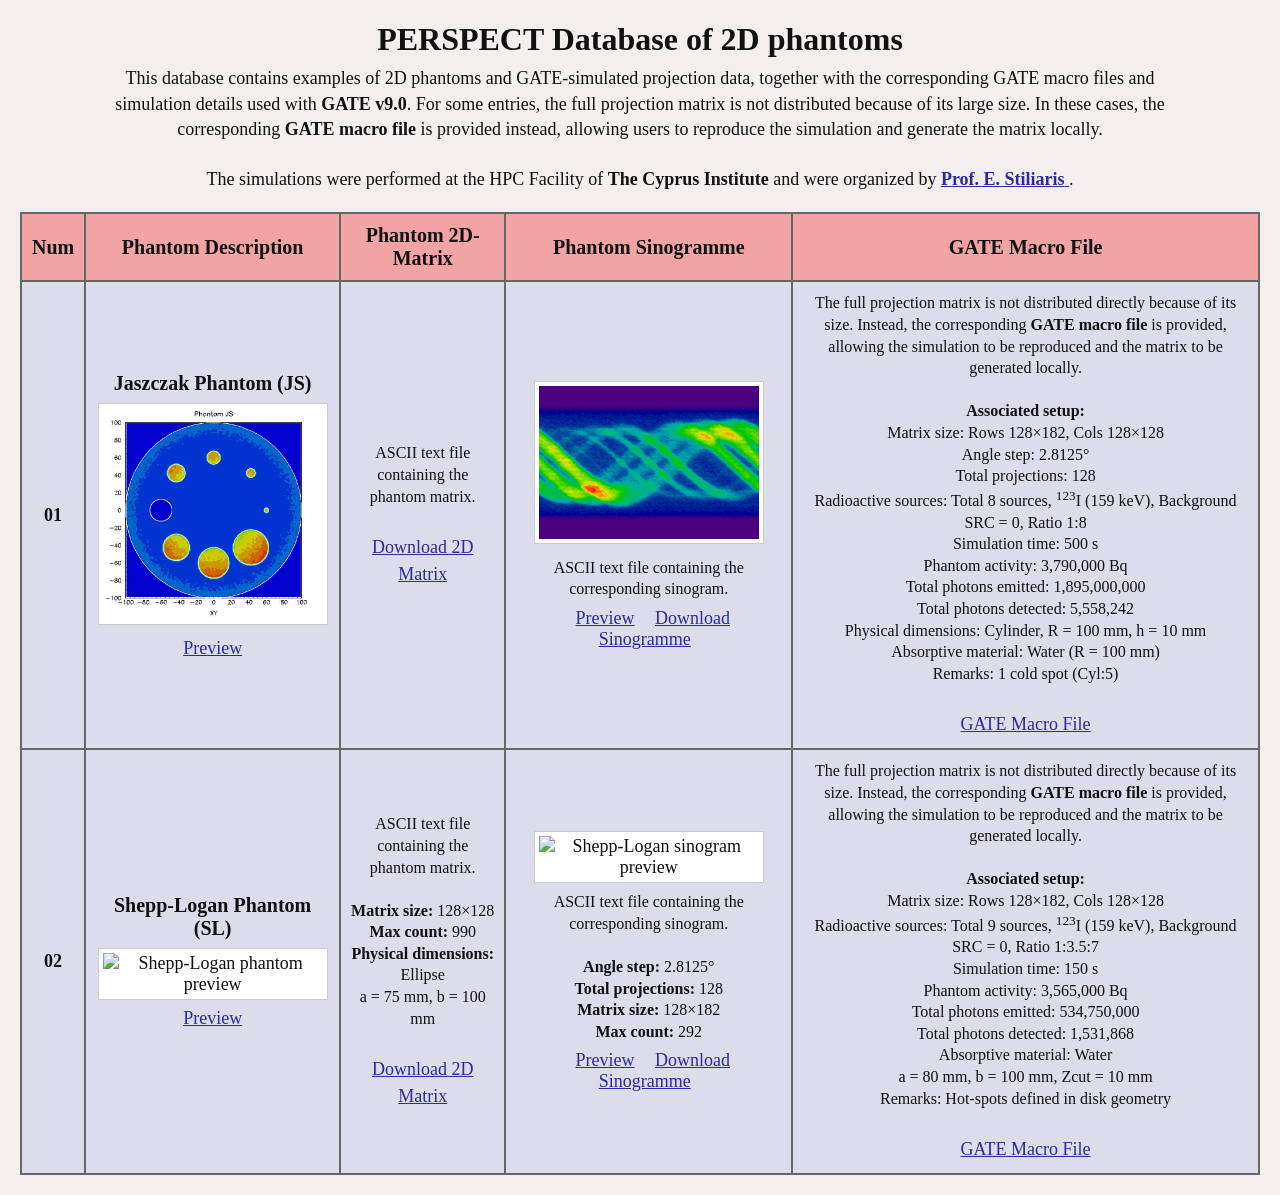
==== docs/database2D/index.html @ 07b5cd9d "Create index.html" ====
<!DOCTYPE html>
<html lang="en">
<head>
  <meta charset="UTF-8">
  <meta name="viewport" content="width=device-width, initial-scale=1.0">
  <title>PERSPECT Database</title>
  <style>
    body {
      font-family: "Times New Roman", serif;
      background: #f4efef;
      margin: 20px;
      color: #111;
    }

    h1, h2, p {
      text-align: center;
    }

    h1 {
      margin-bottom: 8px;
    }

    p.note {
      max-width: 1100px;
      margin: 0 auto 20px auto;
      font-size: 18px;
      line-height: 1.4;
    }

    table {
      width: 100%;
      border-collapse: collapse;
      background: #dcdceb;
    }

    th, td {
      border: 2px solid #666;
      padding: 10px;
      text-align: center;
      vertical-align: middle;
      font-size: 18px;
    }

    th {
      background: #f2a3a3;
      font-size: 20px;
      font-weight: bold;
    }

    td img {
      border: 1px solid #ccc;
      background: #fff;
      padding: 4px;
      max-width: 220px;
      height: auto;
    }

    a {
      color: #2a2aa5;
      text-decoration: underline;
      font-size: 18px;
    }

    .small {
      font-size: 16px;
      line-height: 1.35;
    }

    .entry-title {
      font-size: 20px;
      font-weight: bold;
      margin-bottom: 8px;
    }

    .preview-links {
      margin-top: 8px;
    }

    .preview-links a {
      margin: 0 8px;
    }

    .download-block {
      line-height: 1.5;
    }

    .container {
      overflow-x: auto;
    }
  </style>
</head>
<body>

  <h1>PERSPECT Database of 2D phantoms </h1>
  <p class="note">
    This database contains examples of 2D phantoms and GATE-simulated projection data, together with
    the corresponding GATE macro files and simulation details used with <strong>GATE v9.0</strong>.
    For some entries, the full projection matrix is not distributed because of its large size.
    In these cases, the corresponding <strong>GATE macro file</strong> is provided instead, allowing users
    to reproduce the simulation and generate the matrix locally.
    <br><br>

  The simulations were performed at the HPC Facility of <strong>The Cyprus Institute</strong> and were organized by
  <a href="https://www.cyi.ac.cy/index.php/eewrc/about-the-center/eewrc-our-people/author/197-efstathios-g-stiliaris.html" target="_blank">
    <strong>Prof. E. Stiliaris</strong>
  </a>.

    
  </p>
  <div class="container">
    <table>
      <thead>
        <tr>
          <th>Num</th>
          <th>Phantom Description</th>
          <th>Phantom 2D-Matrix</th>
          <th>Phantom Sinogramme</th>
          <th>GATE Macro File</th>
        </tr>
      </thead>
      <tbody>

        <!--  =========================   01_JS   ======================== -->
        <!--  ============================================================ -->
        <tr>
          <td><strong>01</strong></td>

          <td>
            <div class="entry-title">Jaszczak Phantom (JS)</div>
            <img src="entries/01_JS/phantom.jpg" alt="Jaszczak phantom preview">
            <div class="preview-links">
              <a href="entries/01_JS/phantom.jpg" target="_blank">Preview</a>
            </div>
          </td>

          <td class="download-block">
            <div class="small">
              ASCII text file containing the phantom matrix.
            </div>
            <br>
            <a href="entries/01_JS/phantom.txt" download>Download 2D Matrix</a>
          </td>

          <td>
            <img src="entries/01_JS/sinogram.jpg" alt="Jaszczak sinogram preview">
            <div class="small" style="margin-top: 8px;">
              ASCII text file containing the corresponding sinogram.
            </div>
            <div class="preview-links">
              <a href="entries/01_JS/sinogram.jpg" target="_blank">Preview</a>
              <a href="entries/01_JS/sinogram.txt" download>Download Sinogramme</a>
            </div>
          </td>

          <td class="download-block">

            <div class="small">
              The full projection matrix is not distributed directly because of its size.
              Instead, the corresponding <strong>GATE macro file</strong> is provided, allowing the simulation to be reproduced
              and the matrix to be generated locally.
              <br><br>
            
              <strong>Associated setup:</strong><br>
              Matrix size: Rows 128×182, Cols 128×128<br>
              Angle step: 2.8125&deg;<br>
              Total projections: 128<br>
              Radioactive sources: Total 8 sources, <sup>123</sup>I (159 keV), Background SRC = 0, Ratio 1:8<br>
              Simulation time: 500 s<br>
              Phantom activity: 3,790,000 Bq<br>
              Total photons emitted: 1,895,000,000<br>
              Total photons detected: 5,558,242<br>
              Physical dimensions: Cylinder, R = 100 mm, h = 10 mm<br>
              Absorptive material: Water (R = 100 mm)<br>
              Remarks: 1 cold spot (Cyl:5)
            </div>
            <br>
            <a href="entries/01_jaszczak/JSg.mac" download>GATE Macro File</a>            
          </td>
        </tr>

        <!--  =========================   01_SL   ======================== -->
        <!--  ============================================================ -->

        <tr>
          <td><strong>02</strong></td>
        
          <td>
            <div class="entry-title">Shepp-Logan Phantom (SL)</div>
            <img src="entries/02_SL/phantom.jpg" alt="Shepp-Logan phantom preview">
            <div class="preview-links">
              <a href="entries/02_SL/phantom.jpg" target="_blank">Preview</a>
            </div>
          </td>
        
          <td class="download-block">
            <div class="small">
              ASCII text file containing the phantom matrix.
              <br><br>
              <strong>Matrix size:</strong> 128×128<br>
              <strong>Max count:</strong> 990<br>
              <strong>Physical dimensions:</strong> Ellipse<br>
              a = 75 mm, b = 100 mm
            </div>
            <br>
            <a href="entries/02_SL/phantom.txt" download>Download 2D Matrix</a>
          </td>
        
          <td>
            <img src="entries/02_SL/sinogram.jpg" alt="Shepp-Logan sinogram preview">
            <div class="small" style="margin-top: 8px;">
              ASCII text file containing the corresponding sinogram.
              <br><br>
              <strong>Angle step:</strong> 2.8125&deg;<br>
              <strong>Total projections:</strong> 128<br>
              <strong>Matrix size:</strong> 128×182<br>
              <strong>Max count:</strong> 292
            </div>
            <div class="preview-links">
              <a href="entries/02_SL/sinogram.jpg" target="_blank">Preview</a>
              <a href="entries/02_SL/sinogram.txt" download>Download Sinogramme</a>
            </div>
          </td>
        
          <td class="download-block">
            <div class="small">
              The full projection matrix is not distributed directly because of its size.
              Instead, the corresponding <strong>GATE macro file</strong> is provided, allowing the simulation to be reproduced
              and the matrix to be generated locally.
              <br><br>
        
              <strong>Associated setup:</strong><br>
              Matrix size: Rows 128×182, Cols 128×128<br>
              Radioactive sources: Total 9 sources, <sup>123</sup>I (159 keV), Background SRC = 0, Ratio 1:3.5:7<br>
              Simulation time: 150 s<br>
              Phantom activity: 3,565,000 Bq<br>
              Total photons emitted: 534,750,000<br>
              Total photons detected: 1,531,868<br>
              Absorptive material: Water<br>
              a = 80 mm, b = 100 mm, Zcut = 10 mm<br>
              Remarks: Hot-spots defined in disk geometry
            </div>
            <br>
            <a href="entries/02_SL/SLg.mac" download>GATE Macro File</a>
          </td>
        </tr>



        
      </tbody>
    </table>
  </div>

</body>
</html>
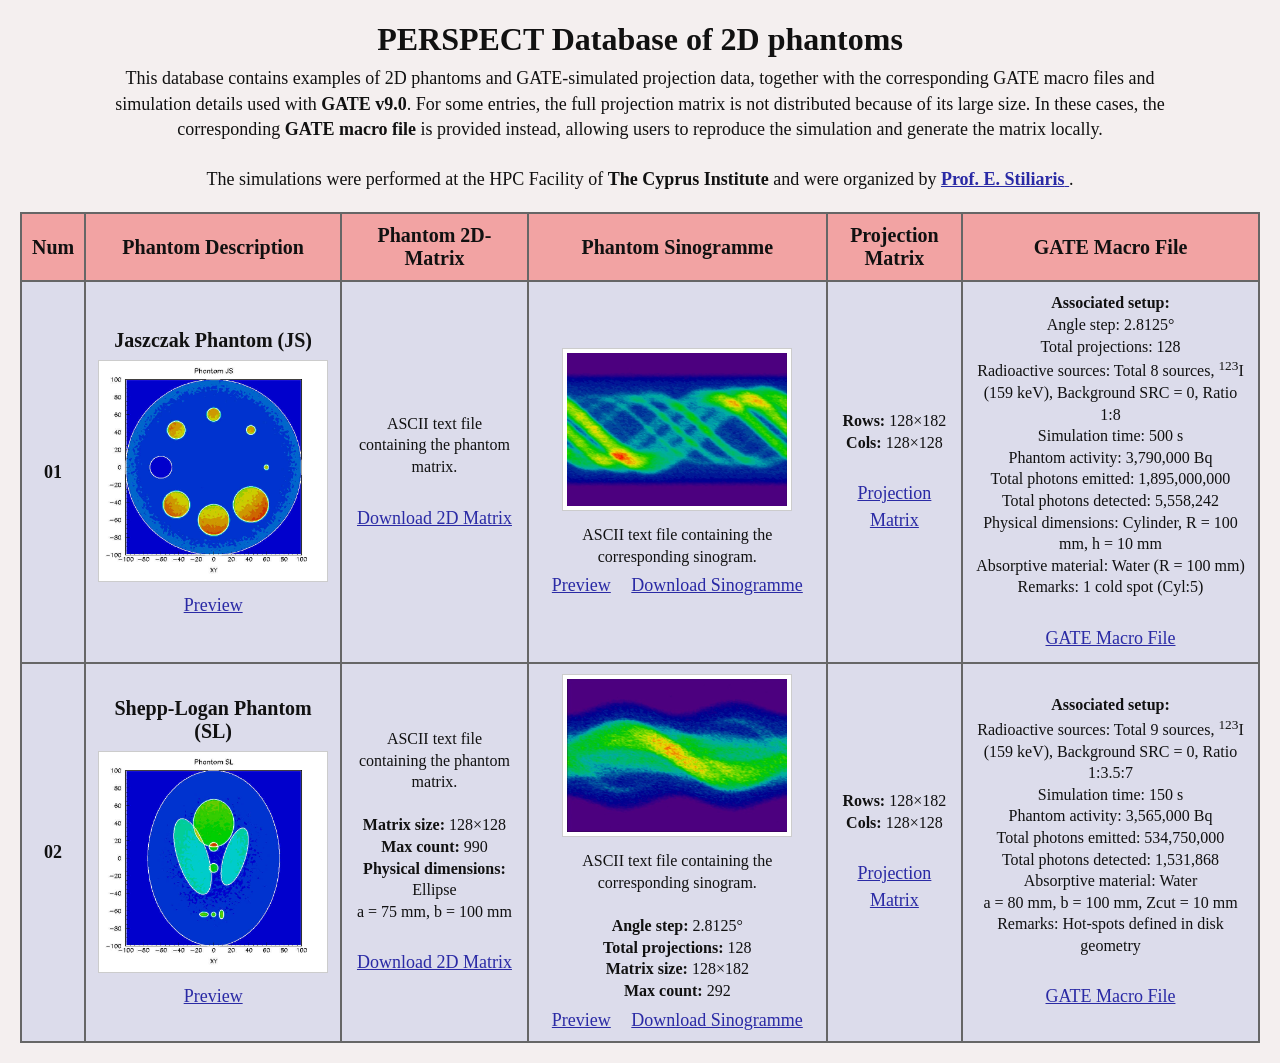
==== commit 2a647af3: "Update index.html" ====
--- a/docs/database2D/index.html
+++ b/docs/database2D/index.html
@@ -100,13 +100,12 @@
     to reproduce the simulation and generate the matrix locally.
     <br><br>
 
-  The simulations were performed at the HPC Facility of <strong>The Cyprus Institute</strong> and were organized by
-  <a href="https://www.cyi.ac.cy/index.php/eewrc/about-the-center/eewrc-our-people/author/197-efstathios-g-stiliaris.html" target="_blank">
-    <strong>Prof. E. Stiliaris</strong>
-  </a>.
-
-    
+    The simulations were performed at the HPC Facility of <strong>The Cyprus Institute</strong> and were organized by
+    <a href="https://www.cyi.ac.cy/index.php/eewrc/about-the-center/eewrc-our-people/author/197-efstathios-g-stiliaris.html" target="_blank">
+      <strong>Prof. E. Stiliaris</strong>
+    </a>.
   </p>
+
   <div class="container">
     <table>
       <thead>
@@ -115,6 +114,7 @@
           <th>Phantom Description</th>
           <th>Phantom 2D-Matrix</th>
           <th>Phantom Sinogramme</th>
+          <th>Projection Matrix</th>
           <th>GATE Macro File</th>
         </tr>
       </thead>
@@ -153,15 +153,21 @@
           </td>
 
           <td class="download-block">
-
-            <div class="small">
-              The full projection matrix is not distributed directly because of its size.
-              Instead, the corresponding <strong>GATE macro file</strong> is provided, allowing the simulation to be reproduced
-              and the matrix to be generated locally.
-              <br><br>
-            
+            <div class="small">
+              <strong>Rows:</strong> 128×182<br>
+              <strong>Cols:</strong> 128×128
+            </div>
+            <br>
+            <a href="entries/01_JS/PMJS_128.mtx.xz" download>Projection Matrix</a>
+          </td>
+
+          <td class="download-block">
+            <div class="small">
+<!--              The full projection matrix is large, and the corresponding <strong>GATE macro file</strong>
+              is also provided, allowing the simulation to be reproduced and the matrix to be generated locally.
+              <br><br>
+-->
               <strong>Associated setup:</strong><br>
-              Matrix size: Rows 128×182, Cols 128×128<br>
               Angle step: 2.8125&deg;<br>
               Total projections: 128<br>
               Radioactive sources: Total 8 sources, <sup>123</sup>I (159 keV), Background SRC = 0, Ratio 1:8<br>
@@ -174,16 +180,15 @@
               Remarks: 1 cold spot (Cyl:5)
             </div>
             <br>
-            <a href="entries/01_jaszczak/JSg.mac" download>GATE Macro File</a>            
+            <a href="entries/01_JS/JSg.mac" download>GATE Macro File</a>
           </td>
         </tr>
 
-        <!--  =========================   01_SL   ======================== -->
+        <!--  =========================   02_SL   ======================== -->
         <!--  ============================================================ -->
-
         <tr>
           <td><strong>02</strong></td>
-        
+
           <td>
             <div class="entry-title">Shepp-Logan Phantom (SL)</div>
             <img src="entries/02_SL/phantom.jpg" alt="Shepp-Logan phantom preview">
@@ -191,7 +196,7 @@
               <a href="entries/02_SL/phantom.jpg" target="_blank">Preview</a>
             </div>
           </td>
-        
+
           <td class="download-block">
             <div class="small">
               ASCII text file containing the phantom matrix.
@@ -204,7 +209,7 @@
             <br>
             <a href="entries/02_SL/phantom.txt" download>Download 2D Matrix</a>
           </td>
-        
+
           <td>
             <img src="entries/02_SL/sinogram.jpg" alt="Shepp-Logan sinogram preview">
             <div class="small" style="margin-top: 8px;">
@@ -220,16 +225,23 @@
               <a href="entries/02_SL/sinogram.txt" download>Download Sinogramme</a>
             </div>
           </td>
-        
-          <td class="download-block">
-            <div class="small">
-              The full projection matrix is not distributed directly because of its size.
-              Instead, the corresponding <strong>GATE macro file</strong> is provided, allowing the simulation to be reproduced
-              and the matrix to be generated locally.
-              <br><br>
-        
+
+          <td class="download-block">
+            <div class="small">
+              <strong>Rows:</strong> 128×182<br>
+              <strong>Cols:</strong> 128×128
+            </div>
+            <br>
+            <a href="entries/02_SL/PMSL_128.mtx.xz" download>Projection Matrix</a>
+          </td>
+
+          <td class="download-block">
+            <div class="small">
+<!--              The full projection matrix is large, and the corresponding <strong>GATE macro file</strong>
+              is also provided, allowing the simulation to be reproduced and the matrix to be generated locally.
+              <br><br>
+-->
               <strong>Associated setup:</strong><br>
-              Matrix size: Rows 128×182, Cols 128×128<br>
               Radioactive sources: Total 9 sources, <sup>123</sup>I (159 keV), Background SRC = 0, Ratio 1:3.5:7<br>
               Simulation time: 150 s<br>
               Phantom activity: 3,565,000 Bq<br>
@@ -244,9 +256,6 @@
           </td>
         </tr>
 
-
-
-        
       </tbody>
     </table>
   </div>
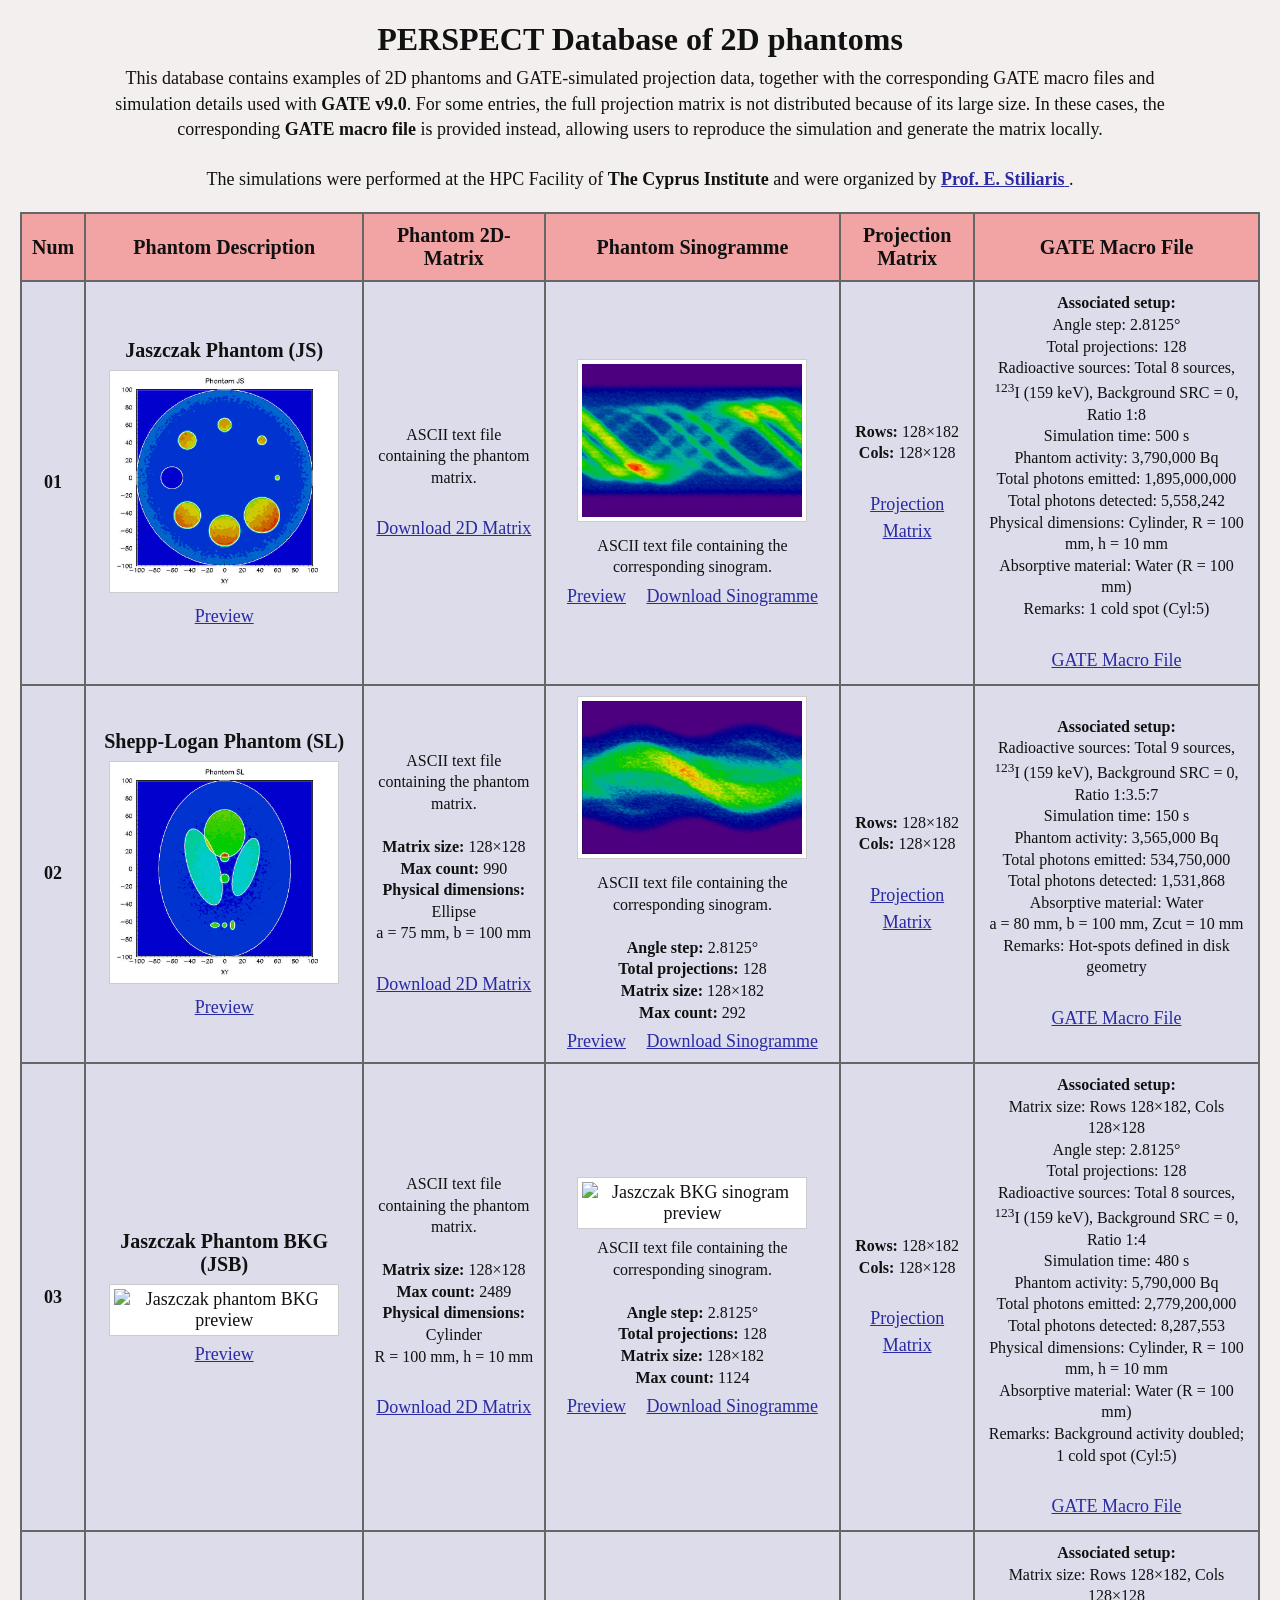
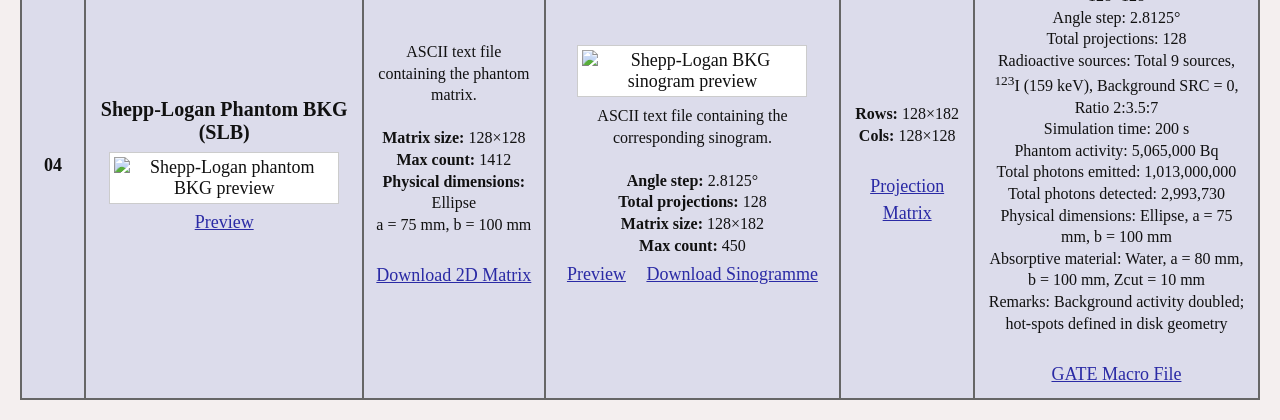
==== commit 23cc8b3a: "Update index.html" ====
--- a/docs/database2D/index.html
+++ b/docs/database2D/index.html
@@ -256,6 +256,150 @@
           </td>
         </tr>
 
+        <!--  =========================   03_JSB   ======================== -->
+        <!--  ============================================================ -->
+        <tr>
+          <td><strong>03</strong></td>
+        
+          <td>
+            <div class="entry-title">Jaszczak Phantom BKG (JSB)</div>
+            <img src="entries/03_JSB/JSB_Conto.jpg" alt="Jaszczak phantom BKG preview">
+            <div class="preview-links">
+              <a href="entries/03_JSB/JSB_Conto.jpg" target="_blank">Preview</a>
+            </div>
+          </td>
+        
+          <td class="download-block">
+            <div class="small">
+              ASCII text file containing the phantom matrix.
+              <br><br>
+              <strong>Matrix size:</strong> 128×128<br>
+              <strong>Max count:</strong> 2489<br>
+              <strong>Physical dimensions:</strong> Cylinder<br>
+              R = 100 mm, h = 10 mm
+            </div>
+            <br>
+            <a href="entries/03_JSB/JSB_Det_128.mtx" download>Download 2D Matrix</a>
+          </td>
+        
+          <td>
+            <img src="entries/03_JSB/JSB_Sino.jpg" alt="Jaszczak BKG sinogram preview">
+            <div class="small" style="margin-top: 8px;">
+              ASCII text file containing the corresponding sinogram.
+              <br><br>
+              <strong>Angle step:</strong> 2.8125&deg;<br>
+              <strong>Total projections:</strong> 128<br>
+              <strong>Matrix size:</strong> 128×182<br>
+              <strong>Max count:</strong> 1124
+            </div>
+            <div class="preview-links">
+              <a href="entries/03_JSB/JSB_Sino.jpg" target="_blank">Preview</a>
+              <a href="entries/03_JSB/JSB_182x128.sin" download>Download Sinogramme</a>
+            </div>
+          </td>
+        
+          <td class="download-block">
+            <div class="small">
+              <strong>Rows:</strong> 128×182<br>
+              <strong>Cols:</strong> 128×128
+            </div>
+            <br>
+            <a href="entries/03_JSB/PMJS_128.mtx.gz" download>Projection Matrix</a>
+          </td>
+        
+          <td class="download-block">
+            <div class="small">
+              <strong>Associated setup:</strong><br>
+              Matrix size: Rows 128×182, Cols 128×128<br>
+              Angle step: 2.8125&deg;<br>
+              Total projections: 128<br>
+              Radioactive sources: Total 8 sources, <sup>123</sup>I (159 keV), Background SRC = 0, Ratio 1:4<br>
+              Simulation time: 480 s<br>
+              Phantom activity: 5,790,000 Bq<br>
+              Total photons emitted: 2,779,200,000<br>
+              Total photons detected: 8,287,553<br>
+              Physical dimensions: Cylinder, R = 100 mm, h = 10 mm<br>
+              Absorptive material: Water (R = 100 mm)<br>
+              Remarks: Background activity doubled; 1 cold spot (Cyl:5)
+            </div>
+            <br>
+            <a href="entries/03_JSB/JSBg.mac" download>GATE Macro File</a>
+          </td>
+        </tr>
+        
+        <!--  =========================   04_SLB   ======================== -->
+        <!--  ============================================================ -->
+        <tr>
+          <td><strong>04</strong></td>
+        
+          <td>
+            <div class="entry-title">Shepp-Logan Phantom BKG (SLB)</div>
+            <img src="entries/04_SLB/SLB_Conto.jpg" alt="Shepp-Logan phantom BKG preview">
+            <div class="preview-links">
+              <a href="entries/04_SLB/SLB_Conto.jpg" target="_blank">Preview</a>
+            </div>
+          </td>
+        
+          <td class="download-block">
+            <div class="small">
+              ASCII text file containing the phantom matrix.
+              <br><br>
+              <strong>Matrix size:</strong> 128×128<br>
+              <strong>Max count:</strong> 1412<br>
+              <strong>Physical dimensions:</strong> Ellipse<br>
+              a = 75 mm, b = 100 mm
+            </div>
+            <br>
+            <a href="entries/04_SLB/SLB_Det_128.mtx" download>Download 2D Matrix</a>
+          </td>
+        
+          <td>
+            <img src="entries/04_SLB/SLB_Sino.jpg" alt="Shepp-Logan BKG sinogram preview">
+            <div class="small" style="margin-top: 8px;">
+              ASCII text file containing the corresponding sinogram.
+              <br><br>
+              <strong>Angle step:</strong> 2.8125&deg;<br>
+              <strong>Total projections:</strong> 128<br>
+              <strong>Matrix size:</strong> 128×182<br>
+              <strong>Max count:</strong> 450
+            </div>
+            <div class="preview-links">
+              <a href="entries/04_SLB/SLB_Sino.jpg" target="_blank">Preview</a>
+              <a href="entries/04_SLB/SLB_182x128.sin" download>Download Sinogramme</a>
+            </div>
+          </td>
+        
+          <td class="download-block">
+            <div class="small">
+              <strong>Rows:</strong> 128×182<br>
+              <strong>Cols:</strong> 128×128
+            </div>
+            <br>
+            <a href="entries/04_SLB/PMSL_128.mtx.gz" download>Projection Matrix</a>
+          </td>
+        
+          <td class="download-block">
+            <div class="small">
+              <strong>Associated setup:</strong><br>
+              Matrix size: Rows 128×182, Cols 128×128<br>
+              Angle step: 2.8125&deg;<br>
+              Total projections: 128<br>
+              Radioactive sources: Total 9 sources, <sup>123</sup>I (159 keV), Background SRC = 0, Ratio 2:3.5:7<br>
+              Simulation time: 200 s<br>
+              Phantom activity: 5,065,000 Bq<br>
+              Total photons emitted: 1,013,000,000<br>
+              Total photons detected: 2,993,730<br>
+              Physical dimensions: Ellipse, a = 75 mm, b = 100 mm<br>
+              Absorptive material: Water, a = 80 mm, b = 100 mm, Zcut = 10 mm<br>
+              Remarks: Background activity doubled; hot-spots defined in disk geometry
+            </div>
+            <br>
+            <a href="entries/04_SLB/SLBg.mac" download>GATE Macro File</a>
+          </td>
+        </tr>
+        
+        
+        
       </tbody>
     </table>
   </div>
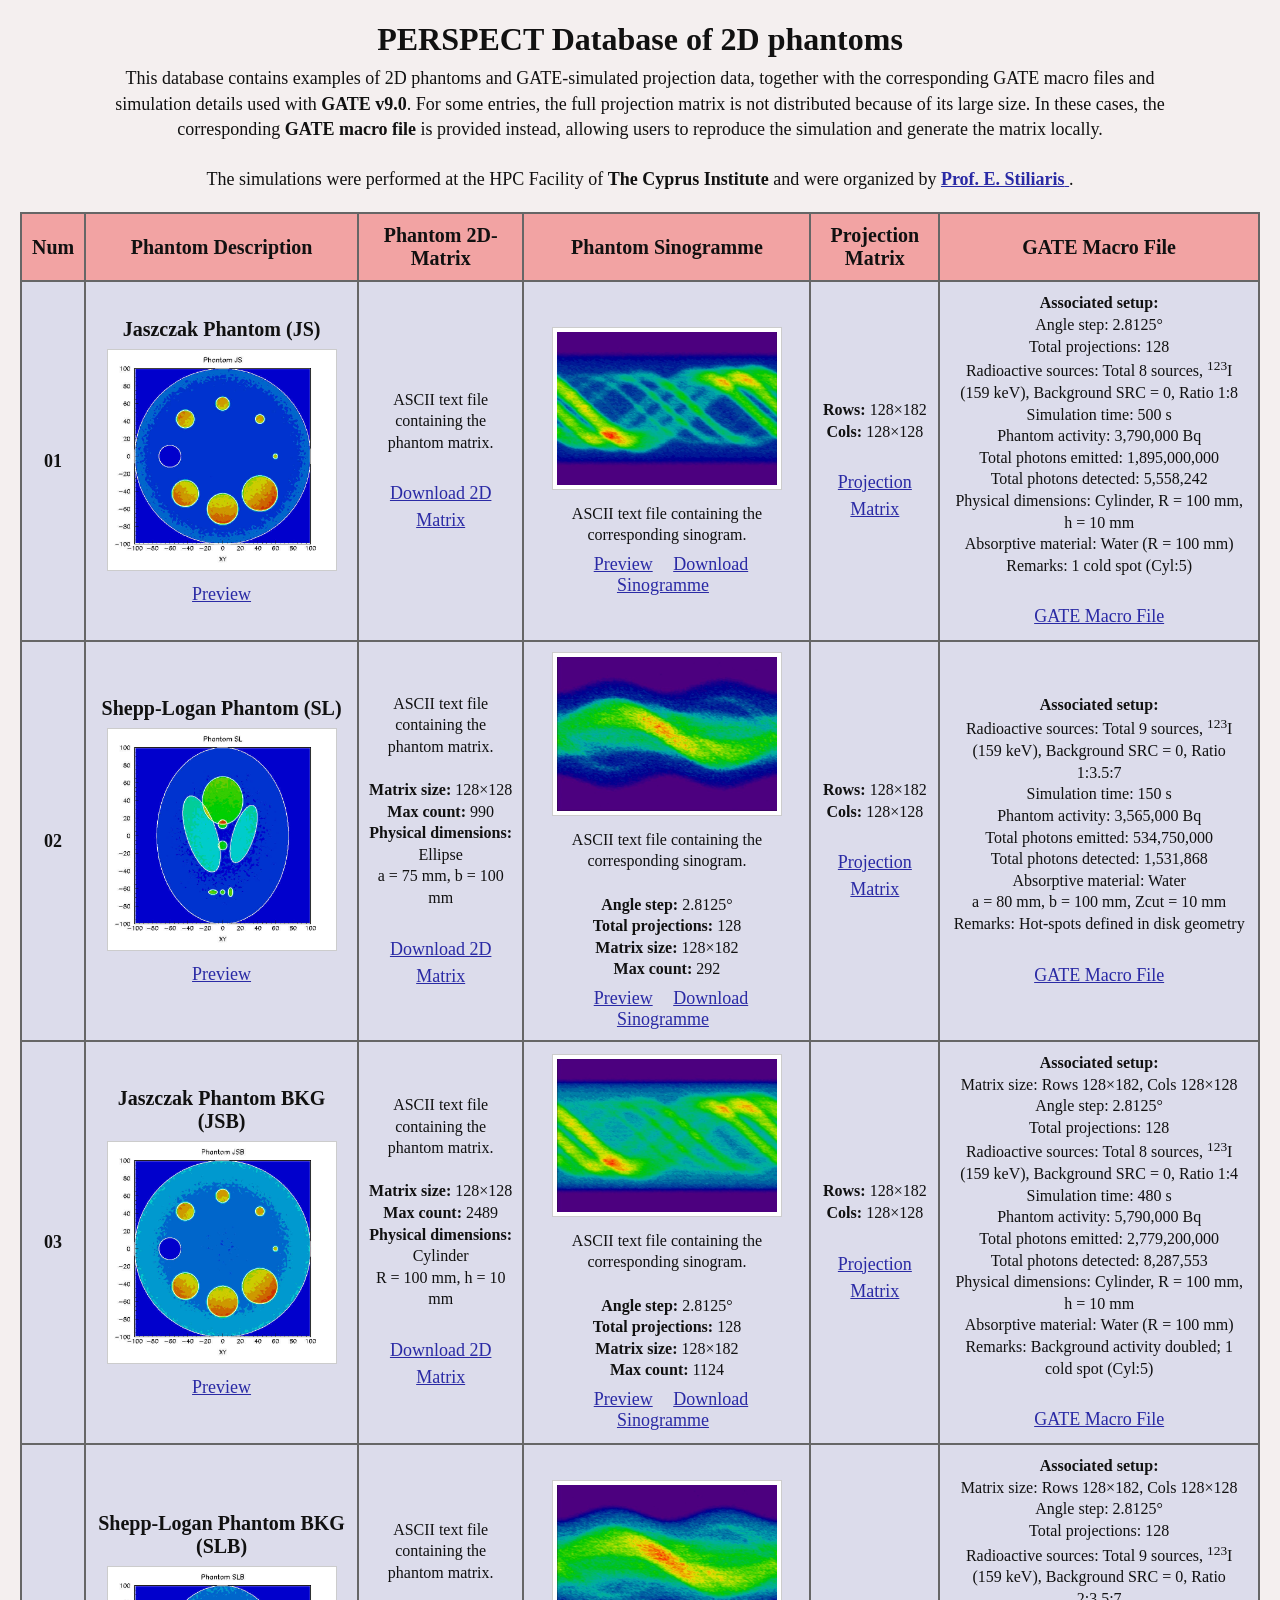
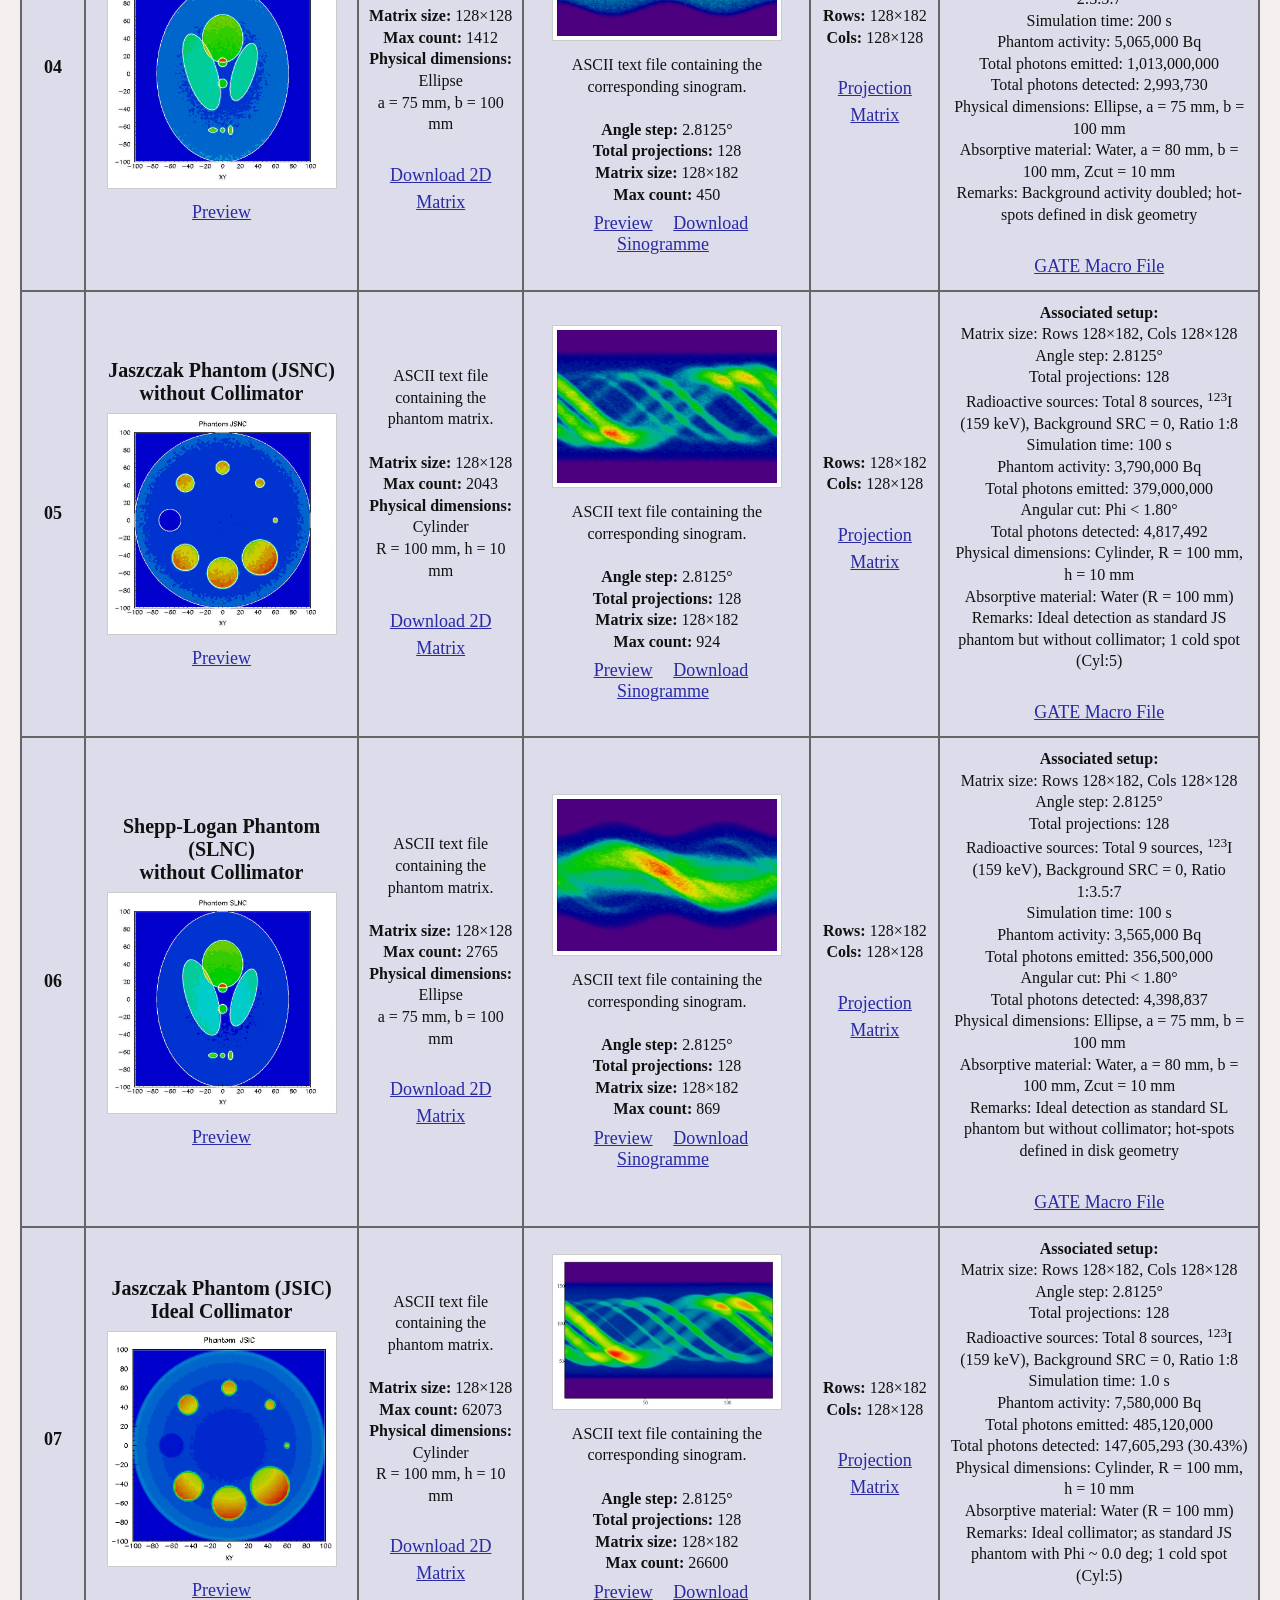
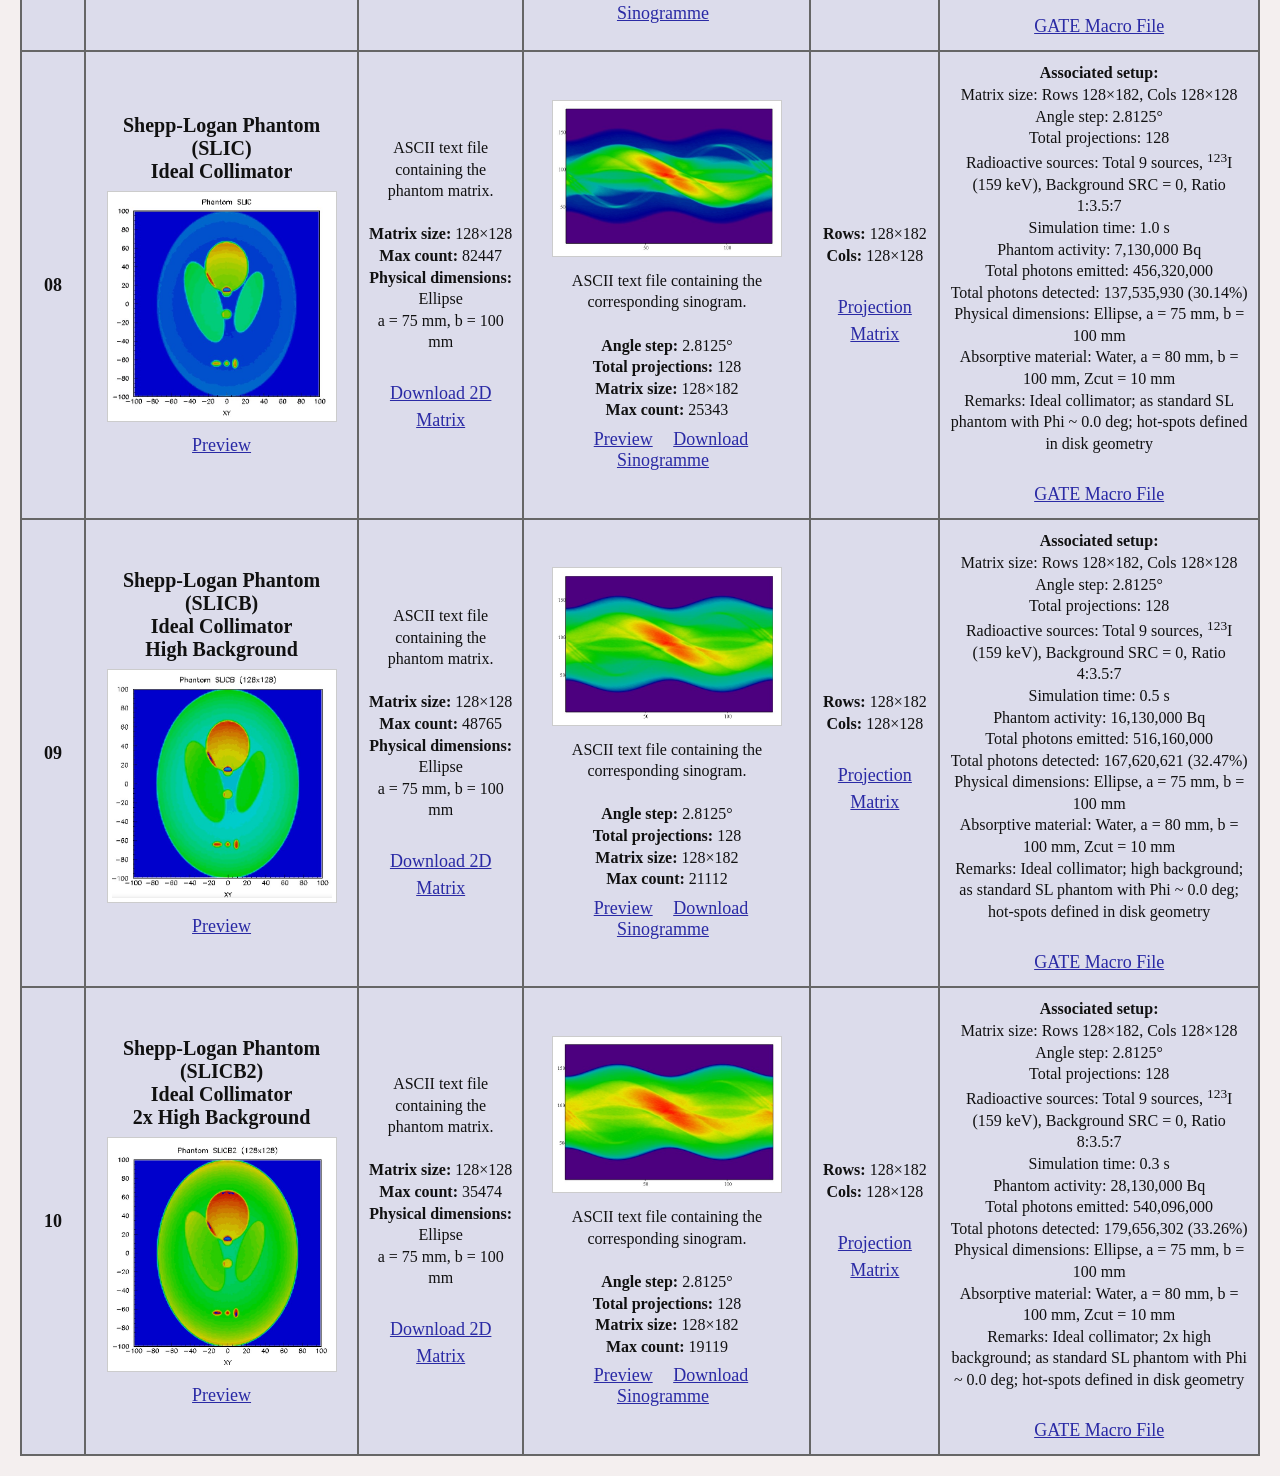
==== commit 938877a3: "Update index.html" ====
--- a/docs/database2D/index.html
+++ b/docs/database2D/index.html
@@ -398,7 +398,438 @@
           </td>
         </tr>
         
-        
+
+      <!--  =========================   05_JSNC   ======================== -->
+      <!--  ============================================================= -->
+      <tr>
+        <td><strong>05</strong></td>
+      
+        <td>
+          <div class="entry-title">Jaszczak Phantom (JSNC)<br>without Collimator</div>
+          <img src="entries/05_JSNC/JSNC_Conto.jpg" alt="Jaszczak phantom without collimator preview">
+          <div class="preview-links">
+            <a href="entries/05_JSNC/JSNC_Conto.jpg" target="_blank">Preview</a>
+          </div>
+        </td>
+      
+        <td class="download-block">
+          <div class="small">
+            ASCII text file containing the phantom matrix.
+            <br><br>
+            <strong>Matrix size:</strong> 128×128<br>
+            <strong>Max count:</strong> 2043<br>
+            <strong>Physical dimensions:</strong> Cylinder<br>
+            R = 100 mm, h = 10 mm
+          </div>
+          <br>
+          <a href="entries/05_JSNC/JSNC_Det_128.mtx" download>Download 2D Matrix</a>
+        </td>
+      
+        <td>
+          <img src="entries/05_JSNC/JSNC_Sino.jpg" alt="Jaszczak without collimator sinogram preview">
+          <div class="small" style="margin-top: 8px;">
+            ASCII text file containing the corresponding sinogram.
+            <br><br>
+            <strong>Angle step:</strong> 2.8125&deg;<br>
+            <strong>Total projections:</strong> 128<br>
+            <strong>Matrix size:</strong> 128×182<br>
+            <strong>Max count:</strong> 924
+          </div>
+          <div class="preview-links">
+            <a href="entries/05_JSNC/JSNC_Sino.jpg" target="_blank">Preview</a>
+            <a href="entries/05_JSNC/JSNC_182x128.sin" download>Download Sinogramme</a>
+          </div>
+        </td>
+      
+        <td class="download-block">
+          <div class="small">
+            <strong>Rows:</strong> 128×182<br>
+            <strong>Cols:</strong> 128×128
+          </div>
+          <br>
+          <a href="entries/05_JSNC/PMJSNC_128.mtx.gz" download>Projection Matrix</a>
+        </td>
+      
+        <td class="download-block">
+          <div class="small">
+            <strong>Associated setup:</strong><br>
+            Matrix size: Rows 128×182, Cols 128×128<br>
+            Angle step: 2.8125&deg;<br>
+            Total projections: 128<br>
+            Radioactive sources: Total 8 sources, <sup>123</sup>I (159 keV), Background SRC = 0, Ratio 1:8<br>
+            Simulation time: 100 s<br>
+            Phantom activity: 3,790,000 Bq<br>
+            Total photons emitted: 379,000,000<br>
+            Angular cut: Phi &lt; 1.80&deg;<br>
+            Total photons detected: 4,817,492<br>
+            Physical dimensions: Cylinder, R = 100 mm, h = 10 mm<br>
+            Absorptive material: Water (R = 100 mm)<br>
+            Remarks: Ideal detection as standard JS phantom but without collimator; 1 cold spot (Cyl:5)
+          </div>
+          <br>
+          <a href="entries/05_JSNC/JSNCg.mac" download>GATE Macro File</a>
+        </td>
+      </tr>
+      
+      <!--  =========================   06_SLNC   ======================== -->
+      <!--  ============================================================= -->
+      <tr>
+        <td><strong>06</strong></td>
+      
+        <td>
+          <div class="entry-title">Shepp-Logan Phantom (SLNC)<br>without Collimator</div>
+          <img src="entries/06_SLNC/SLNC_Conto.jpg" alt="Shepp-Logan phantom without collimator preview">
+          <div class="preview-links">
+            <a href="entries/06_SLNC/SLNC_Conto.jpg" target="_blank">Preview</a>
+          </div>
+        </td>
+      
+        <td class="download-block">
+          <div class="small">
+            ASCII text file containing the phantom matrix.
+            <br><br>
+            <strong>Matrix size:</strong> 128×128<br>
+            <strong>Max count:</strong> 2765<br>
+            <strong>Physical dimensions:</strong> Ellipse<br>
+            a = 75 mm, b = 100 mm
+          </div>
+          <br>
+          <a href="entries/06_SLNC/SLNC_Det_128.mtx" download>Download 2D Matrix</a>
+        </td>
+      
+        <td>
+          <img src="entries/06_SLNC/SLNC_Sino.jpg" alt="Shepp-Logan without collimator sinogram preview">
+          <div class="small" style="margin-top: 8px;">
+            ASCII text file containing the corresponding sinogram.
+            <br><br>
+            <strong>Angle step:</strong> 2.8125&deg;<br>
+            <strong>Total projections:</strong> 128<br>
+            <strong>Matrix size:</strong> 128×182<br>
+            <strong>Max count:</strong> 869
+          </div>
+          <div class="preview-links">
+            <a href="entries/06_SLNC/SLNC_Sino.jpg" target="_blank">Preview</a>
+            <a href="entries/06_SLNC/SLNC_182x128.sin" download>Download Sinogramme</a>
+          </div>
+        </td>
+      
+        <td class="download-block">
+          <div class="small">
+            <strong>Rows:</strong> 128×182<br>
+            <strong>Cols:</strong> 128×128
+          </div>
+          <br>
+          <a href="entries/06_SLNC/PMSLNC_128.mtx.gz" download>Projection Matrix</a>
+        </td>
+      
+        <td class="download-block">
+          <div class="small">
+            <strong>Associated setup:</strong><br>
+            Matrix size: Rows 128×182, Cols 128×128<br>
+            Angle step: 2.8125&deg;<br>
+            Total projections: 128<br>
+            Radioactive sources: Total 9 sources, <sup>123</sup>I (159 keV), Background SRC = 0, Ratio 1:3.5:7<br>
+            Simulation time: 100 s<br>
+            Phantom activity: 3,565,000 Bq<br>
+            Total photons emitted: 356,500,000<br>
+            Angular cut: Phi &lt; 1.80&deg;<br>
+            Total photons detected: 4,398,837<br>
+            Physical dimensions: Ellipse, a = 75 mm, b = 100 mm<br>
+            Absorptive material: Water, a = 80 mm, b = 100 mm, Zcut = 10 mm<br>
+            Remarks: Ideal detection as standard SL phantom but without collimator; hot-spots defined in disk geometry
+          </div>
+          <br>
+          <a href="entries/06_SLNC/SLNCg.mac" download>GATE Macro File</a>
+        </td>
+      </tr>
+      
+
+
+      <!--  =========================   07_JSIC   ======================== -->
+      <!--  ============================================================= -->
+      <tr>
+        <td><strong>07</strong></td>
+      
+        <td>
+          <div class="entry-title">Jaszczak Phantom (JSIC)<br>Ideal Collimator</div>
+          <img src="entries/07_JSIC/JSIC_Conto.jpg" alt="Jaszczak ideal collimator preview">
+          <div class="preview-links">
+            <a href="entries/07_JSIC/JSIC_Conto.jpg" target="_blank">Preview</a>
+          </div>
+        </td>
+      
+        <td class="download-block">
+          <div class="small">
+            ASCII text file containing the phantom matrix.
+            <br><br>
+            <strong>Matrix size:</strong> 128×128<br>
+            <strong>Max count:</strong> 62073<br>
+            <strong>Physical dimensions:</strong> Cylinder<br>
+            R = 100 mm, h = 10 mm
+          </div>
+          <br>
+          <a href="entries/07_JSIC/JSIC_Det_128.mtx" download>Download 2D Matrix</a>
+        </td>
+      
+        <td>
+          <img src="entries/07_JSIC/JSIC_Sino.jpg" alt="Jaszczak ideal collimator sinogram preview">
+          <div class="small" style="margin-top: 8px;">
+            ASCII text file containing the corresponding sinogram.
+            <br><br>
+            <strong>Angle step:</strong> 2.8125&deg;<br>
+            <strong>Total projections:</strong> 128<br>
+            <strong>Matrix size:</strong> 128×182<br>
+            <strong>Max count:</strong> 26600
+          </div>
+          <div class="preview-links">
+            <a href="entries/07_JSIC/JSIC_Sino.jpg" target="_blank">Preview</a>
+            <a href="entries/07_JSIC/JSIC_182x128.sin" download>Download Sinogramme</a>
+          </div>
+        </td>
+      
+        <td class="download-block">
+          <div class="small">
+            <strong>Rows:</strong> 128×182<br>
+            <strong>Cols:</strong> 128×128
+          </div>
+          <br>
+          <a href="entries/07_JSIC/PMJSNC_128.mtx.gz" download>Projection Matrix</a>
+        </td>
+      
+        <td class="download-block">
+          <div class="small">
+            <strong>Associated setup:</strong><br>
+            Matrix size: Rows 128×182, Cols 128×128<br>
+            Angle step: 2.8125&deg;<br>
+            Total projections: 128<br>
+            Radioactive sources: Total 8 sources, <sup>123</sup>I (159 keV), Background SRC = 0, Ratio 1:8<br>
+            Simulation time: 1.0 s<br>
+            Phantom activity: 7,580,000 Bq<br>
+            Total photons emitted: 485,120,000<br>
+            Total photons detected: 147,605,293 (30.43%)<br>
+            Physical dimensions: Cylinder, R = 100 mm, h = 10 mm<br>
+            Absorptive material: Water (R = 100 mm)<br>
+            Remarks: Ideal collimator; as standard JS phantom with Phi ~ 0.0 deg; 1 cold spot (Cyl:5)
+          </div>
+          <br>
+          <a href="entries/07_JSIC/JSICg.mac" download>GATE Macro File</a>
+        </td>
+      </tr>
+      
+      <!--  =========================   08_SLIC   ======================== -->
+      <!--  ============================================================= -->
+      <tr>
+        <td><strong>08</strong></td>
+      
+        <td>
+          <div class="entry-title">Shepp-Logan Phantom (SLIC)<br>Ideal Collimator</div>
+          <img src="entries/08_SLIC/SLIC_Conto.jpg" alt="Shepp-Logan ideal collimator preview">
+          <div class="preview-links">
+            <a href="entries/08_SLIC/SLIC_Conto.jpg" target="_blank">Preview</a>
+          </div>
+        </td>
+      
+        <td class="download-block">
+          <div class="small">
+            ASCII text file containing the phantom matrix.
+            <br><br>
+            <strong>Matrix size:</strong> 128×128<br>
+            <strong>Max count:</strong> 82447<br>
+            <strong>Physical dimensions:</strong> Ellipse<br>
+            a = 75 mm, b = 100 mm
+          </div>
+          <br>
+          <a href="entries/08_SLIC/SLIC_Det_128.mtx" download>Download 2D Matrix</a>
+        </td>
+      
+        <td>
+          <img src="entries/08_SLIC/SLIC_Sino.jpg" alt="Shepp-Logan ideal collimator sinogram preview">
+          <div class="small" style="margin-top: 8px;">
+            ASCII text file containing the corresponding sinogram.
+            <br><br>
+            <strong>Angle step:</strong> 2.8125&deg;<br>
+            <strong>Total projections:</strong> 128<br>
+            <strong>Matrix size:</strong> 128×182<br>
+            <strong>Max count:</strong> 25343
+          </div>
+          <div class="preview-links">
+            <a href="entries/08_SLIC/SLIC_Sino.jpg" target="_blank">Preview</a>
+            <a href="entries/08_SLIC/SLIC_182x128.sin" download>Download Sinogramme</a>
+          </div>
+        </td>
+      
+        <td class="download-block">
+          <div class="small">
+            <strong>Rows:</strong> 128×182<br>
+            <strong>Cols:</strong> 128×128
+          </div>
+          <br>
+          <a href="entries/08_SLIC/PMSLNC_128.mtx.gz" download>Projection Matrix</a>
+        </td>
+      
+        <td class="download-block">
+          <div class="small">
+            <strong>Associated setup:</strong><br>
+            Matrix size: Rows 128×182, Cols 128×128<br>
+            Angle step: 2.8125&deg;<br>
+            Total projections: 128<br>
+            Radioactive sources: Total 9 sources, <sup>123</sup>I (159 keV), Background SRC = 0, Ratio 1:3.5:7<br>
+            Simulation time: 1.0 s<br>
+            Phantom activity: 7,130,000 Bq<br>
+            Total photons emitted: 456,320,000<br>
+            Total photons detected: 137,535,930 (30.14%)<br>
+            Physical dimensions: Ellipse, a = 75 mm, b = 100 mm<br>
+            Absorptive material: Water, a = 80 mm, b = 100 mm, Zcut = 10 mm<br>
+            Remarks: Ideal collimator; as standard SL phantom with Phi ~ 0.0 deg; hot-spots defined in disk geometry
+          </div>
+          <br>
+          <a href="entries/08_SLIC/SLICg.mac" download>GATE Macro File</a>
+        </td>
+      </tr>        
+      
+      
+      <!--  =========================   09_SLICB   ======================== -->
+      <!--  ============================================================== -->
+      <tr>
+        <td><strong>09</strong></td>
+      
+        <td>
+          <div class="entry-title">Shepp-Logan Phantom (SLICB)<br>Ideal Collimator<br>High Background</div>
+          <img src="entries/09_SLICB/SLICB_Conto.jpg" alt="Shepp-Logan ideal collimator high background preview">
+          <div class="preview-links">
+            <a href="entries/09_SLICB/SLICB_Conto.jpg" target="_blank">Preview</a>
+          </div>
+        </td>
+      
+        <td class="download-block">
+          <div class="small">
+            ASCII text file containing the phantom matrix.
+            <br><br>
+            <strong>Matrix size:</strong> 128×128<br>
+            <strong>Max count:</strong> 48765<br>
+            <strong>Physical dimensions:</strong> Ellipse<br>
+            a = 75 mm, b = 100 mm
+          </div>
+          <br>
+          <a href="entries/09_SLICB/SLICB_Det_128.mtx" download>Download 2D Matrix</a>
+        </td>
+      
+        <td>
+          <img src="entries/09_SLICB/SLICB_Sino.jpg" alt="Shepp-Logan ideal collimator high background sinogram preview">
+          <div class="small" style="margin-top: 8px;">
+            ASCII text file containing the corresponding sinogram.
+            <br><br>
+            <strong>Angle step:</strong> 2.8125&deg;<br>
+            <strong>Total projections:</strong> 128<br>
+            <strong>Matrix size:</strong> 128×182<br>
+            <strong>Max count:</strong> 21112
+          </div>
+          <div class="preview-links">
+            <a href="entries/09_SLICB/SLICB_Sino.jpg" target="_blank">Preview</a>
+            <a href="entries/09_SLICB/SLICB_182x128.sin" download>Download Sinogramme</a>
+          </div>
+        </td>
+      
+        <td class="download-block">
+          <div class="small">
+            <strong>Rows:</strong> 128×182<br>
+            <strong>Cols:</strong> 128×128
+          </div>
+          <br>
+          <a href="entries/09_SLICB/PMSLNC_128.mtx.gz" download>Projection Matrix</a>
+        </td>
+      
+        <td class="download-block">
+          <div class="small">
+            <strong>Associated setup:</strong><br>
+            Matrix size: Rows 128×182, Cols 128×128<br>
+            Angle step: 2.8125&deg;<br>
+            Total projections: 128<br>
+            Radioactive sources: Total 9 sources, <sup>123</sup>I (159 keV), Background SRC = 0, Ratio 4:3.5:7<br>
+            Simulation time: 0.5 s<br>
+            Phantom activity: 16,130,000 Bq<br>
+            Total photons emitted: 516,160,000<br>
+            Total photons detected: 167,620,621 (32.47%)<br>
+            Physical dimensions: Ellipse, a = 75 mm, b = 100 mm<br>
+            Absorptive material: Water, a = 80 mm, b = 100 mm, Zcut = 10 mm<br>
+            Remarks: Ideal collimator; high background; as standard SL phantom with Phi ~ 0.0 deg; hot-spots defined in disk geometry
+          </div>
+          <br>
+          <a href="entries/09_SLICB/SLICBg.mac" download>GATE Macro File</a>
+        </td>
+      </tr>
+      
+      <!--  =========================   10_SLICB2   ======================= -->
+      <!--  ============================================================== -->
+      <tr>
+        <td><strong>10</strong></td>
+      
+        <td>
+          <div class="entry-title">Shepp-Logan Phantom (SLICB2)<br>Ideal Collimator<br>2x High Background</div>
+          <img src="entries/10_SLICB2/SLICB2_Conto.jpg" alt="Shepp-Logan ideal collimator 2x high background preview">
+          <div class="preview-links">
+            <a href="entries/10_SLICB2/SLICB2_Conto.jpg" target="_blank">Preview</a>
+          </div>
+        </td>
+      
+        <td class="download-block">
+          <div class="small">
+            ASCII text file containing the phantom matrix.
+            <br><br>
+            <strong>Matrix size:</strong> 128×128<br>
+            <strong>Max count:</strong> 35474<br>
+            <strong>Physical dimensions:</strong> Ellipse<br>
+            a = 75 mm, b = 100 mm
+          </div>
+          <br>
+          <a href="entries/10_SLICB2/SLICB2_Det_128.mtx" download>Download 2D Matrix</a>
+        </td>
+      
+        <td>
+          <img src="entries/10_SLICB2/SLICB2_Sino.jpg" alt="Shepp-Logan ideal collimator 2x high background sinogram preview">
+          <div class="small" style="margin-top: 8px;">
+            ASCII text file containing the corresponding sinogram.
+            <br><br>
+            <strong>Angle step:</strong> 2.8125&deg;<br>
+            <strong>Total projections:</strong> 128<br>
+            <strong>Matrix size:</strong> 128×182<br>
+            <strong>Max count:</strong> 19119
+          </div>
+          <div class="preview-links">
+            <a href="entries/10_SLICB2/SLICB2_Sino.jpg" target="_blank">Preview</a>
+            <a href="entries/10_SLICB2/SLICB2_182x128.sin" download>Download Sinogramme</a>
+          </div>
+        </td>
+      
+        <td class="download-block">
+          <div class="small">
+            <strong>Rows:</strong> 128×182<br>
+            <strong>Cols:</strong> 128×128
+          </div>
+          <br>
+          <a href="entries/10_SLICB2/PMSLNC_128.mtx.gz" download>Projection Matrix</a>
+        </td>
+      
+        <td class="download-block">
+          <div class="small">
+            <strong>Associated setup:</strong><br>
+            Matrix size: Rows 128×182, Cols 128×128<br>
+            Angle step: 2.8125&deg;<br>
+            Total projections: 128<br>
+            Radioactive sources: Total 9 sources, <sup>123</sup>I (159 keV), Background SRC = 0, Ratio 8:3.5:7<br>
+            Simulation time: 0.3 s<br>
+            Phantom activity: 28,130,000 Bq<br>
+            Total photons emitted: 540,096,000<br>
+            Total photons detected: 179,656,302 (33.26%)<br>
+            Physical dimensions: Ellipse, a = 75 mm, b = 100 mm<br>
+            Absorptive material: Water, a = 80 mm, b = 100 mm, Zcut = 10 mm<br>
+            Remarks: Ideal collimator; 2x high background; as standard SL phantom with Phi ~ 0.0 deg; hot-spots defined in disk geometry
+          </div>
+          <br>
+          <a href="entries/10_SLICB2/SLICB2g.mac" download>GATE Macro File</a>
+        </td>
+      </tr>
+              
         
       </tbody>
     </table>
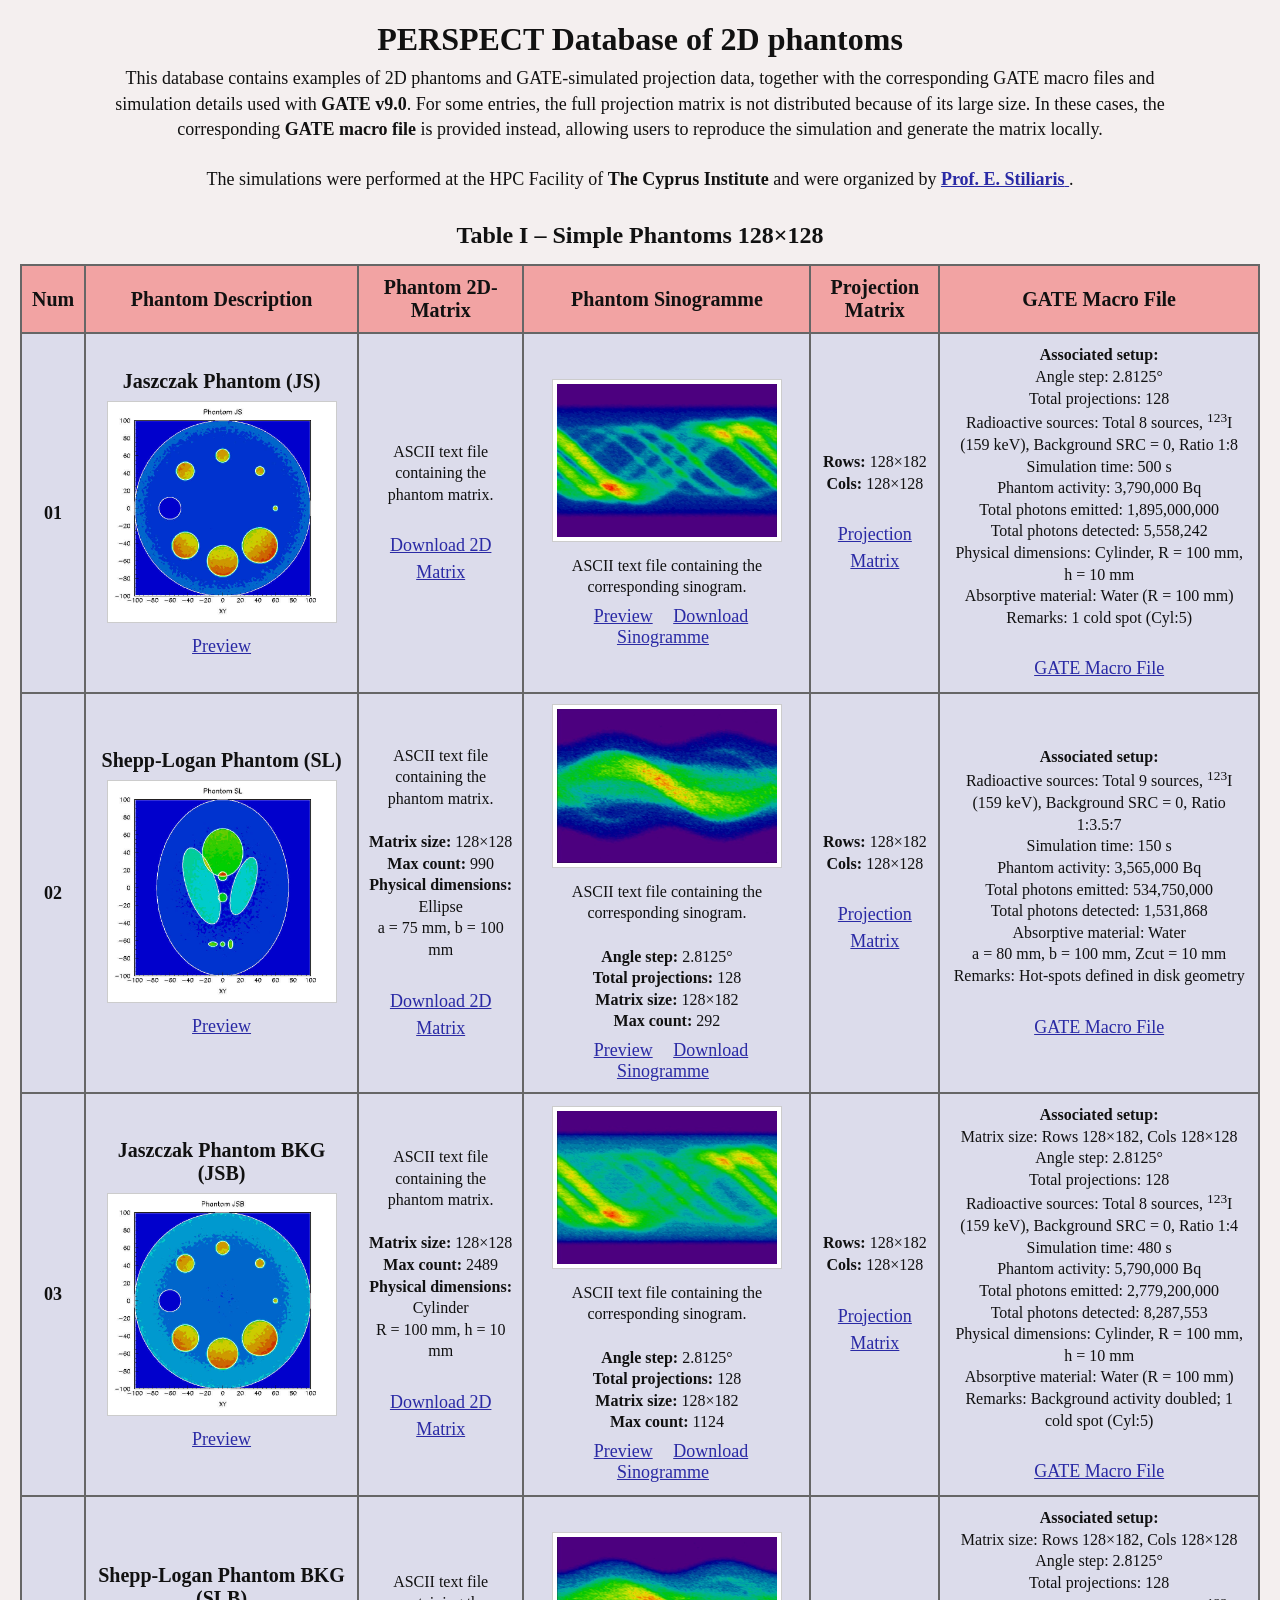
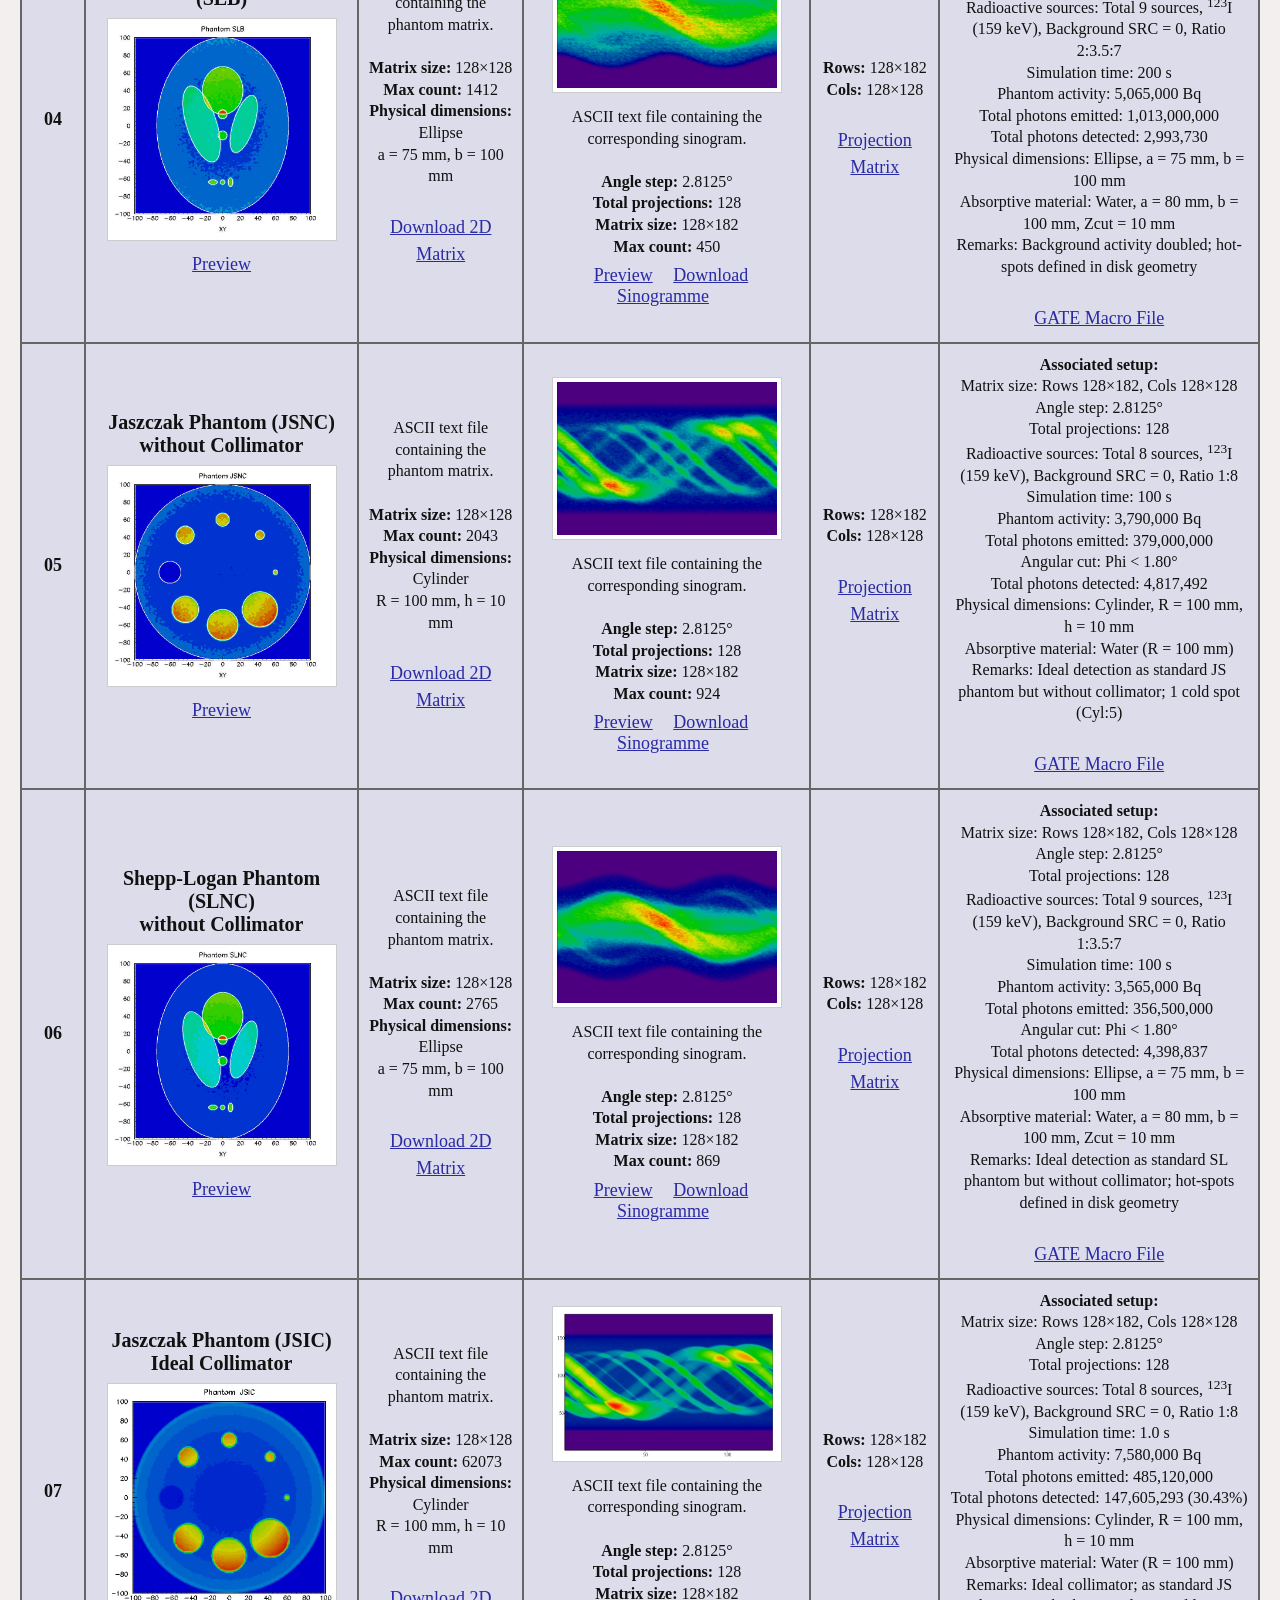
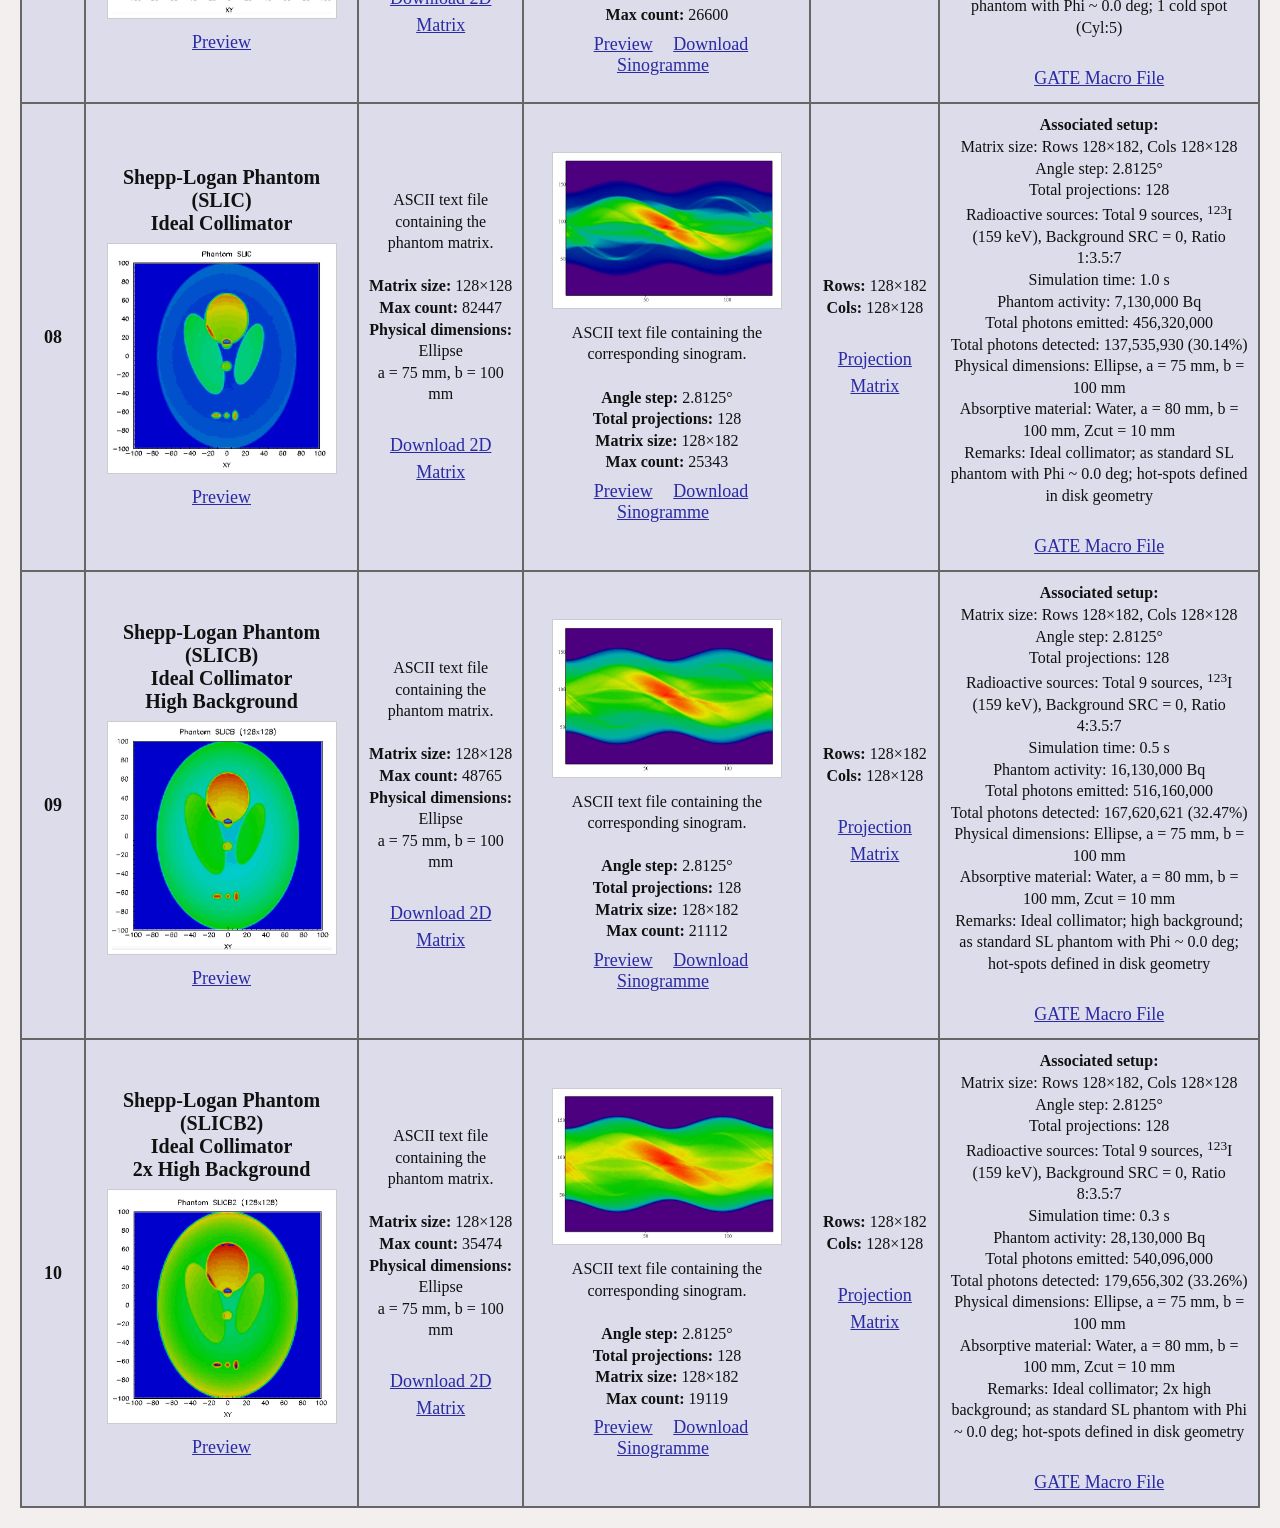
==== commit 502f215d: "Update index.html" ====
--- a/docs/database2D/index.html
+++ b/docs/database2D/index.html
@@ -106,6 +106,10 @@
     </a>.
   </p>
 
+  <h2 style="text-align:center; margin-top: 30px; margin-bottom: 15px;">
+    Table I &ndash; Simple Phantoms 128&times;128
+  </h2>
+  
   <div class="container">
     <table>
       <thead>
